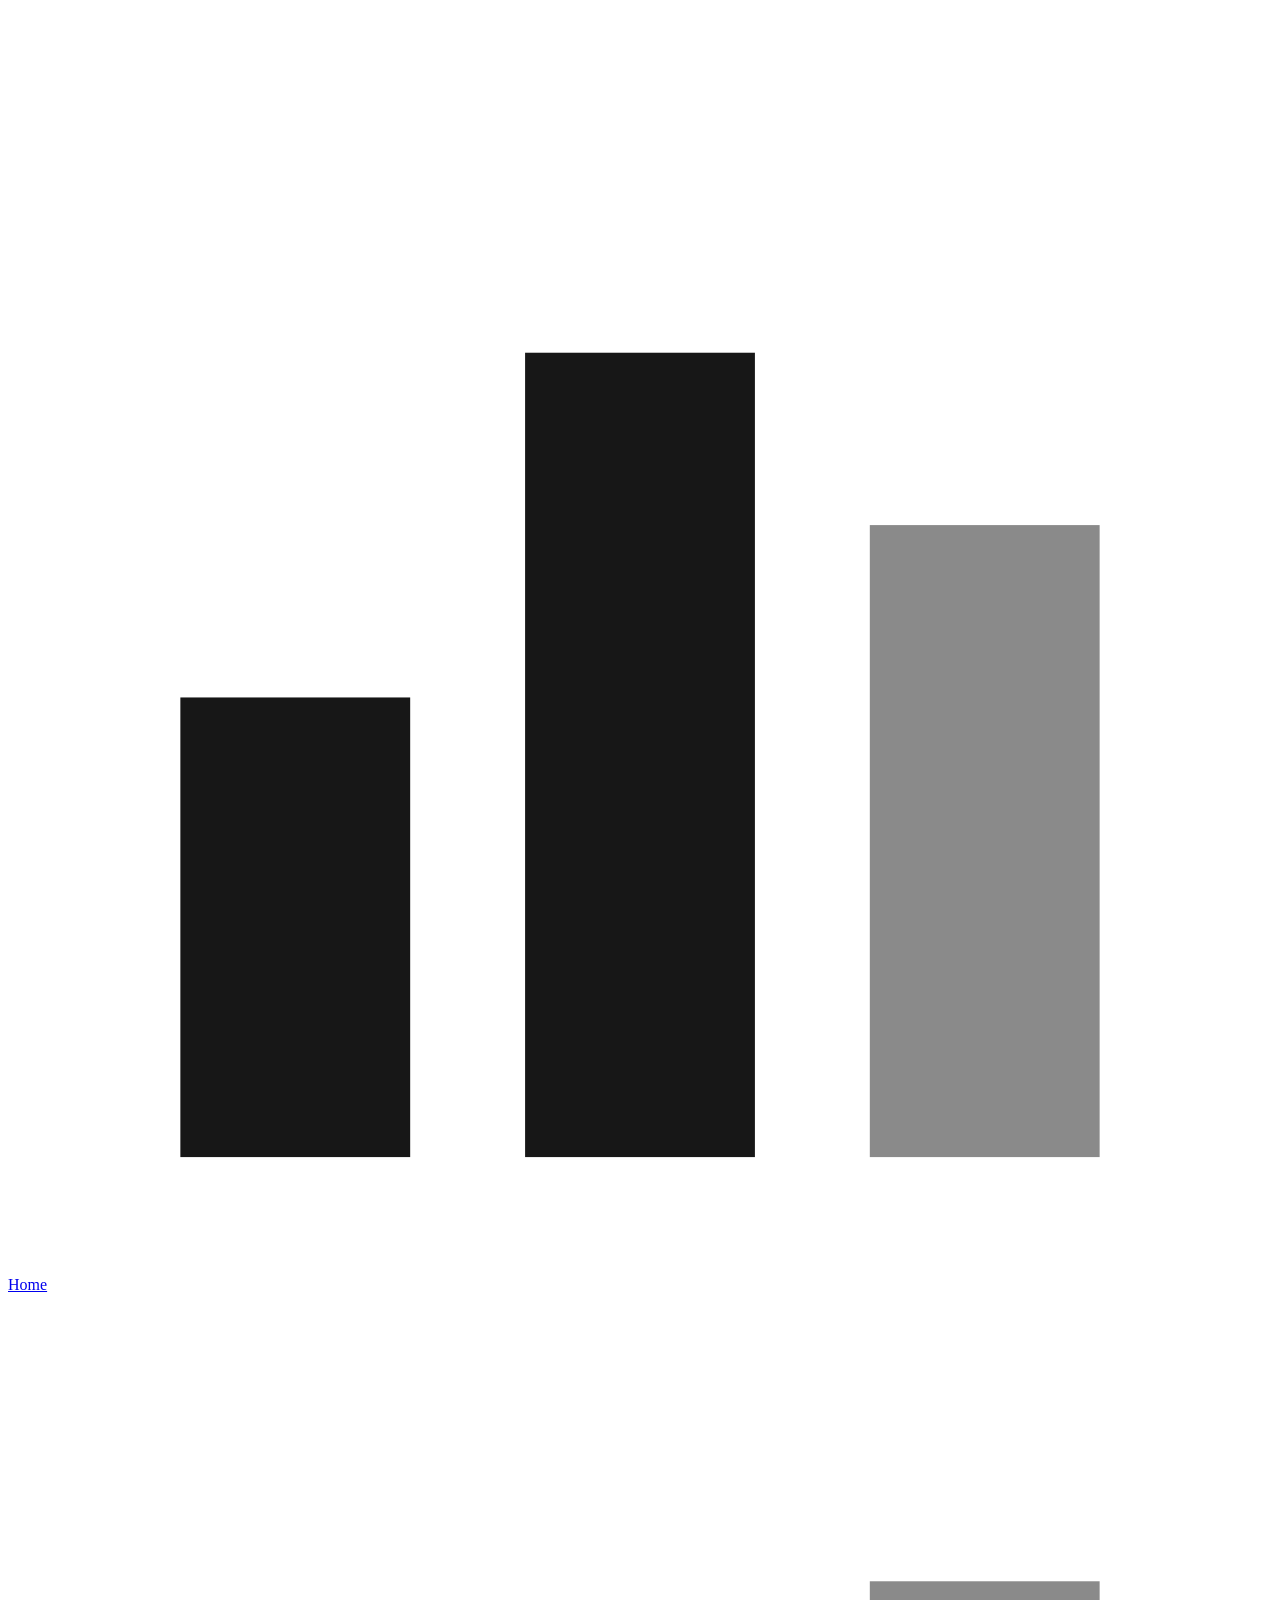
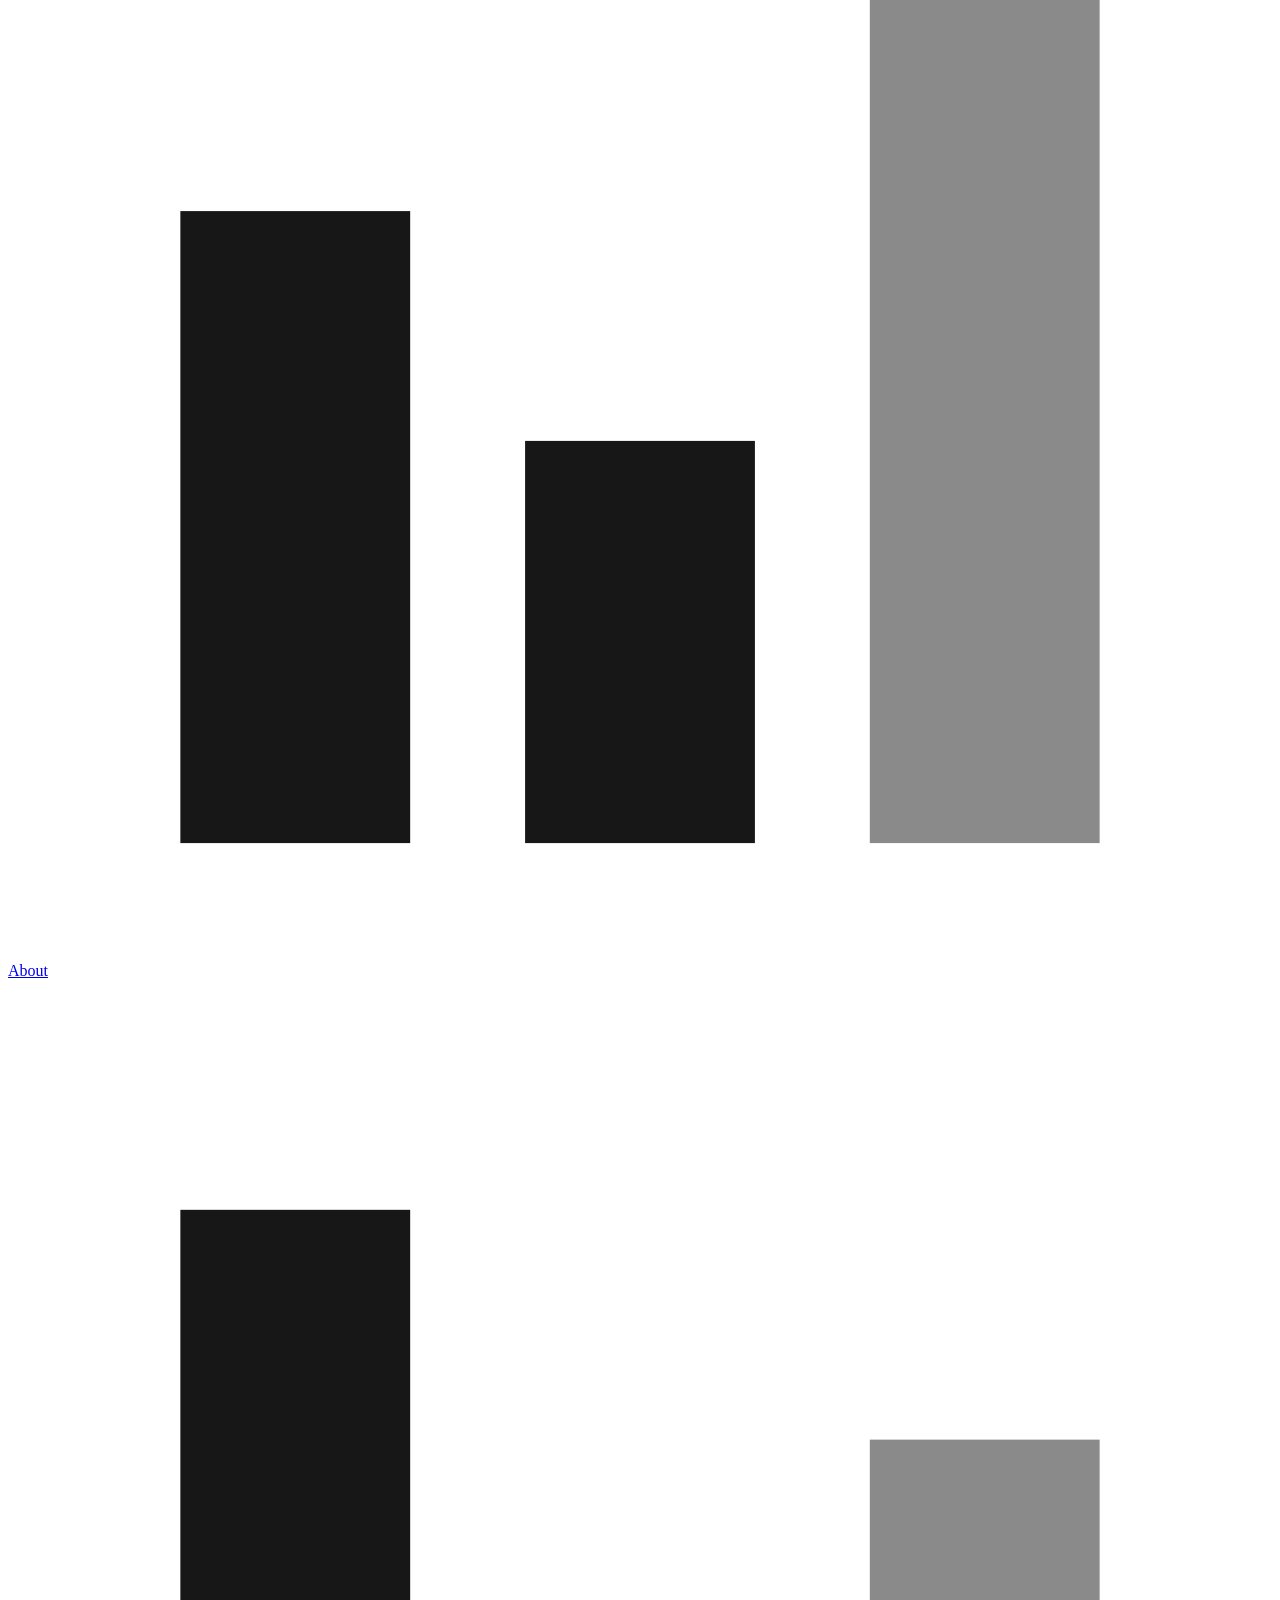
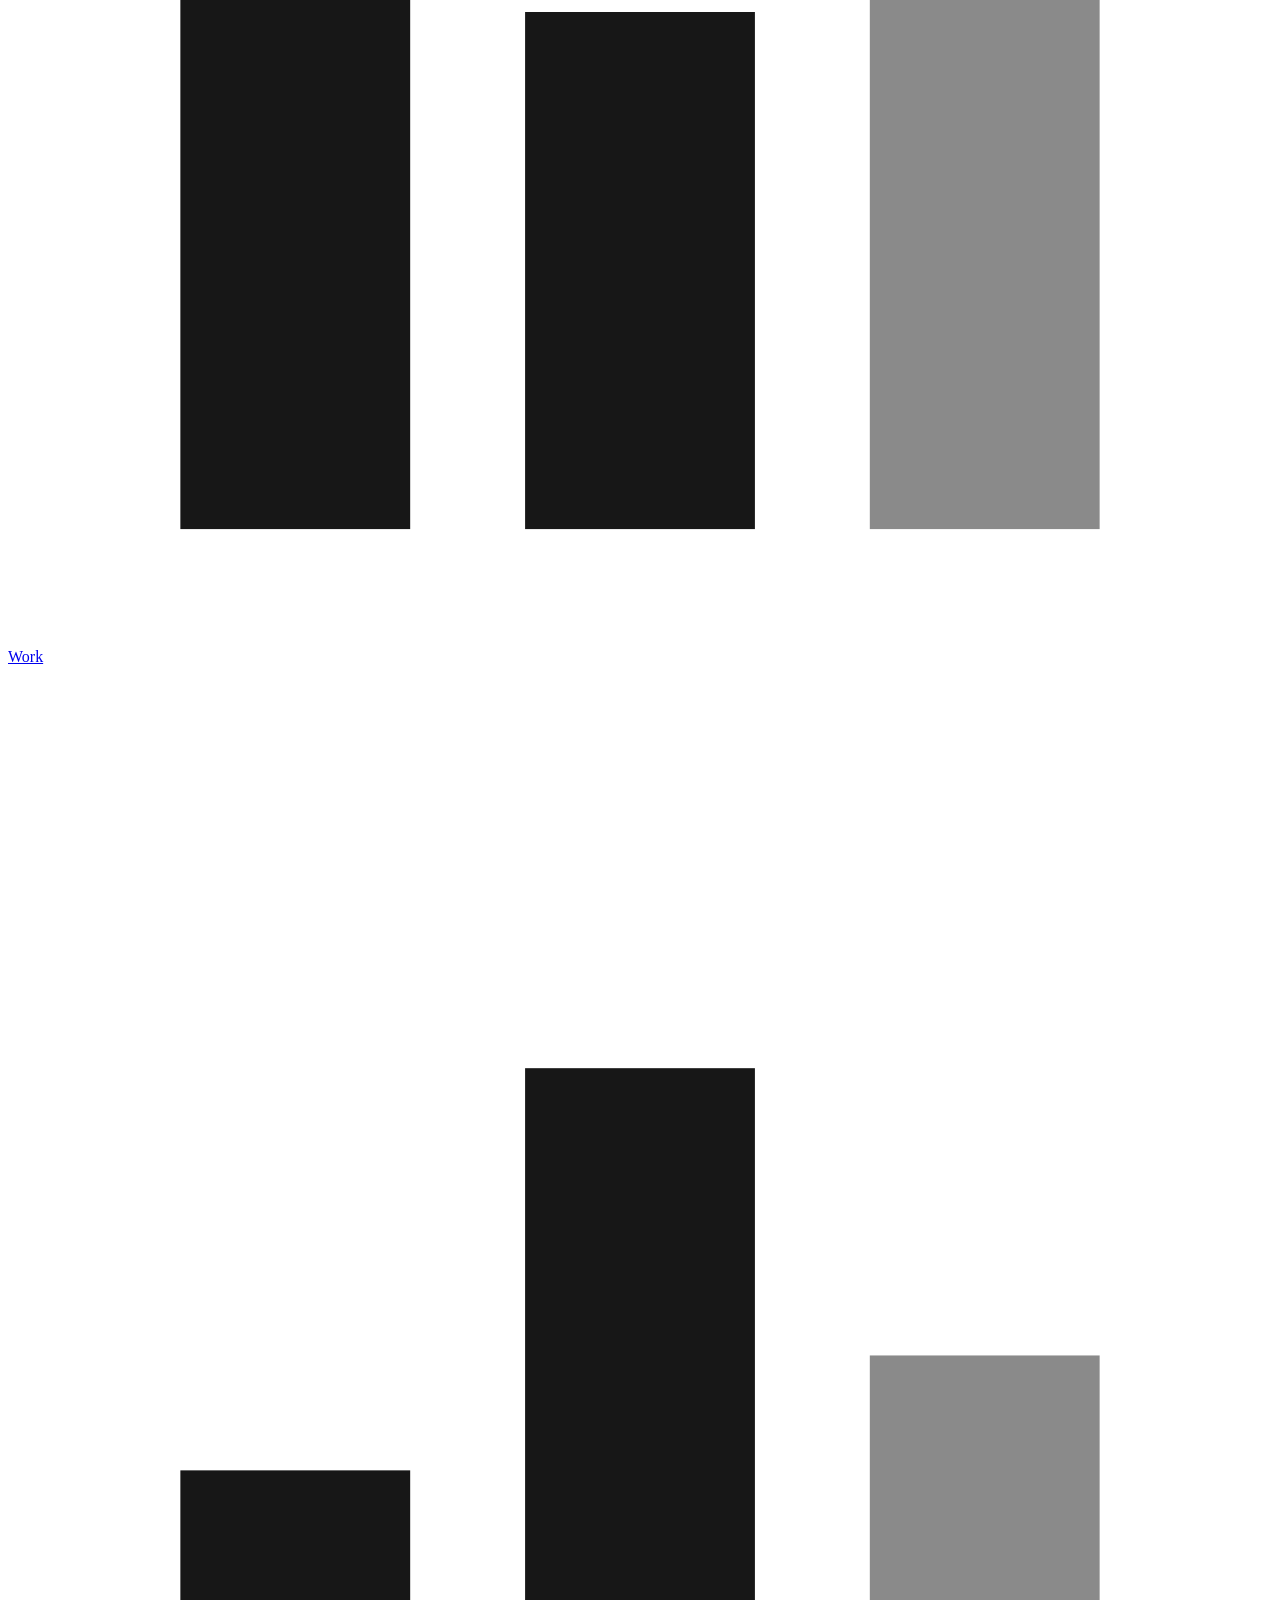
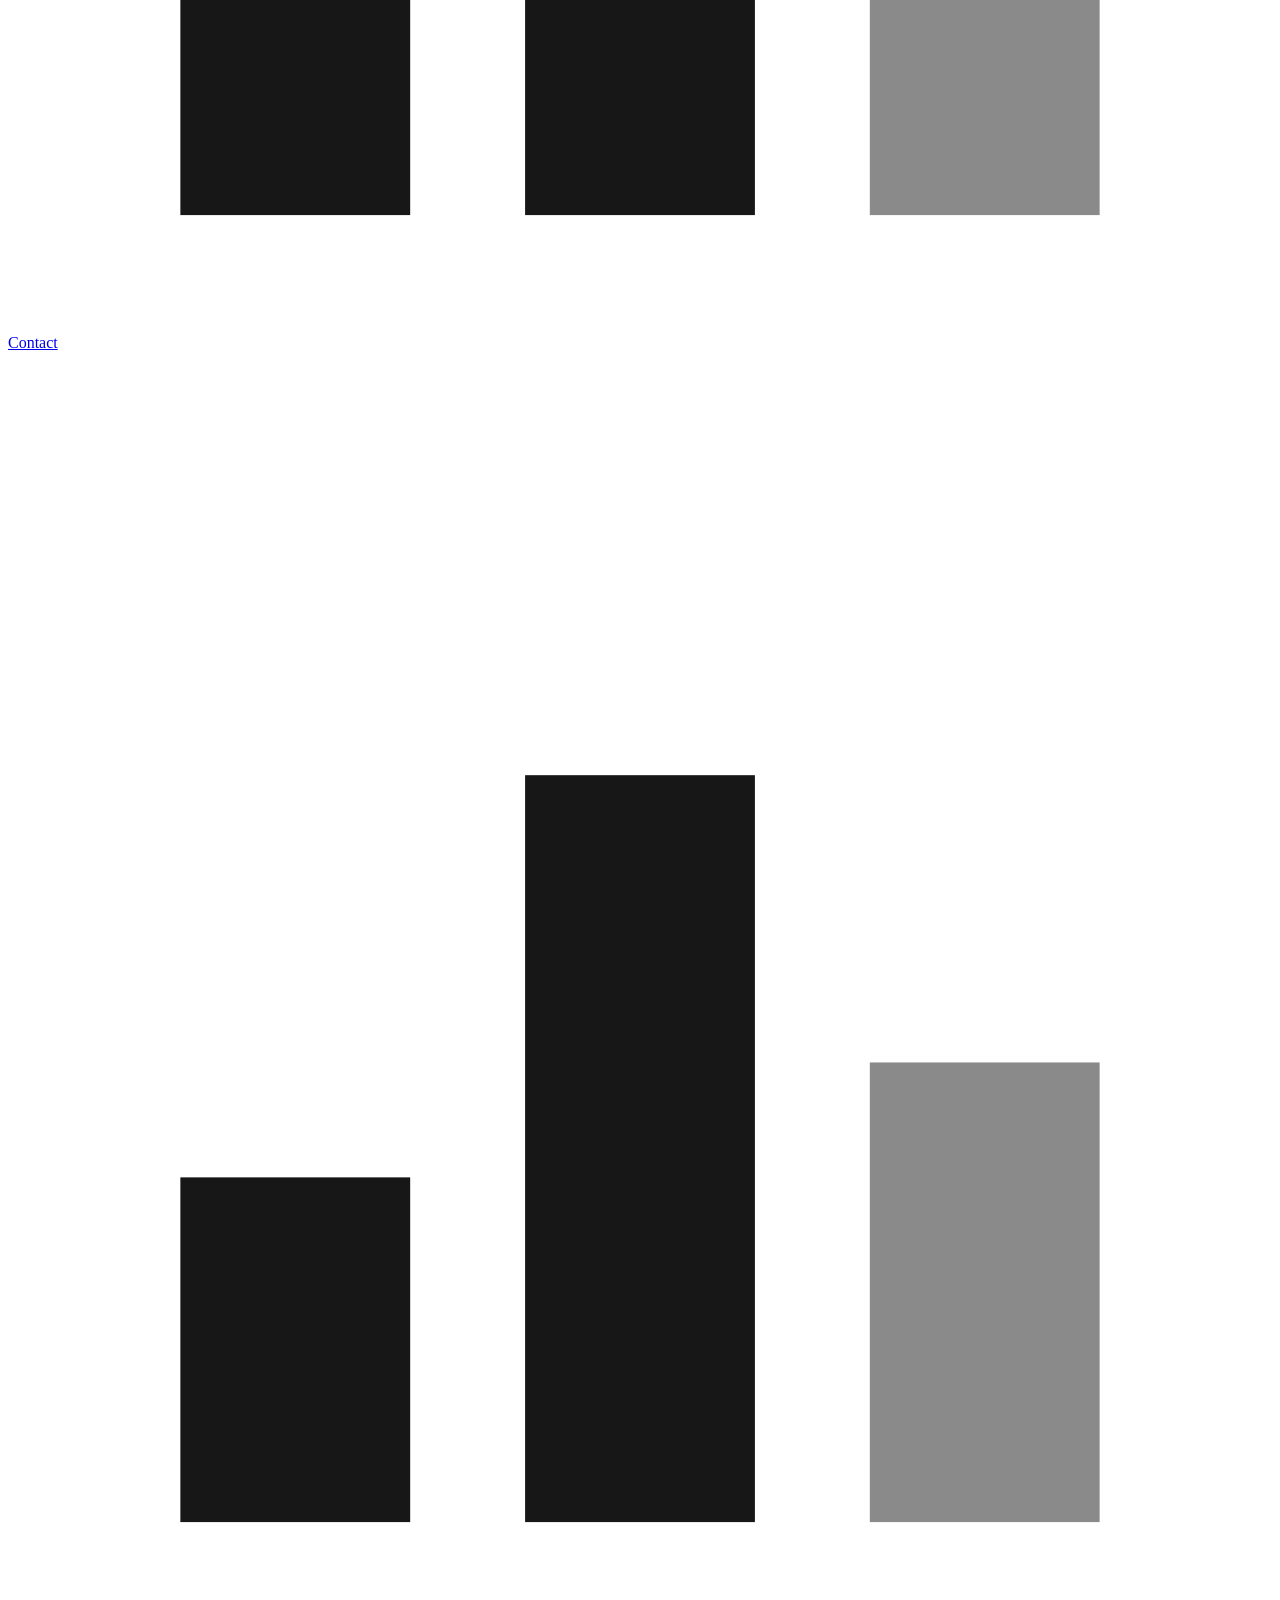
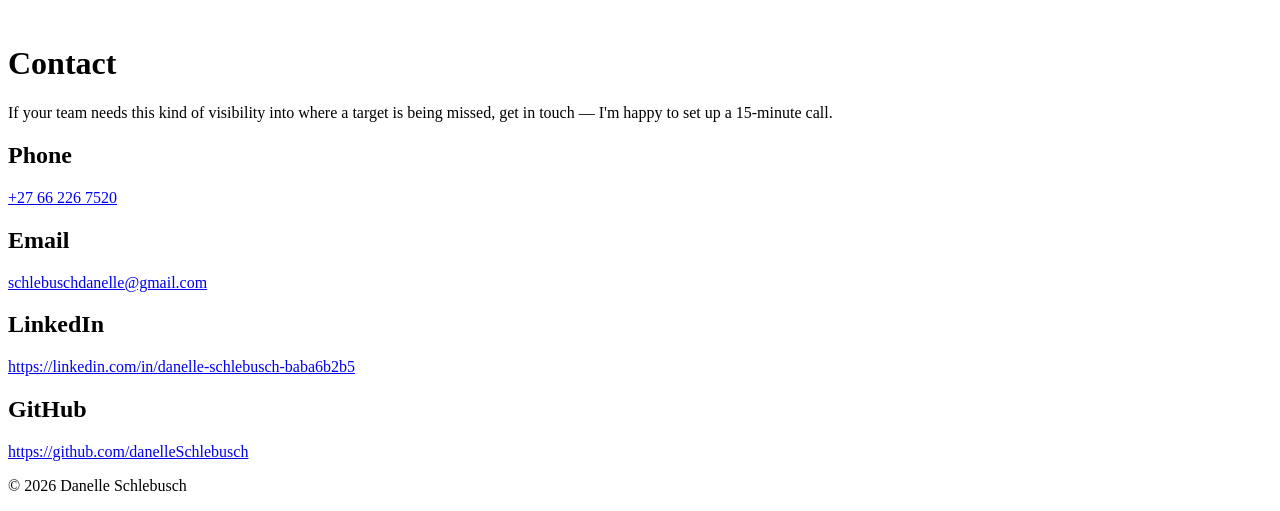
==== contact.html @ 21dba538 "contact.html" ====
<!DOCTYPE html>
<html lang="en">
<head>
  <meta charset="UTF-8">
  <meta name="viewport" content="width=device-width, initial-scale=1.0">
  <title>Contact — Danelle Schlebusch</title>
  <link rel="stylesheet" href="styles.css">
</head>
<body>

  <nav class="site-nav">
    <a href="index.html">
      <svg class="nav-icon" viewBox="0 0 22 22" aria-hidden="true">
        <rect x="3" y="12" width="4" height="8" fill="#171717"/>
        <rect x="9" y="6" width="4" height="14" fill="#171717"/>
        <rect x="15" y="9" width="4" height="11" fill="#171717" opacity="0.5"/>
      </svg>
      Home
    </a>
    <a href="about.html">
      <svg class="nav-icon" viewBox="0 0 22 22" aria-hidden="true">
        <rect x="3" y="9" width="4" height="11" fill="#171717"/>
        <rect x="9" y="13" width="4" height="7" fill="#171717"/>
        <rect x="15" y="5" width="4" height="15" fill="#171717" opacity="0.5"/>
      </svg>
      About
    </a>
    <a href="work.html">
      <svg class="nav-icon" viewBox="0 0 22 22" aria-hidden="true">
        <rect x="3" y="4" width="4" height="16" fill="#171717"/>
        <rect x="9" y="11" width="4" height="9" fill="#171717"/>
        <rect x="15" y="8" width="4" height="12" fill="#171717" opacity="0.5"/>
      </svg>
      Work
    </a>
    <a href="contact.html" class="active">
      <svg class="nav-icon" viewBox="0 0 22 22" aria-hidden="true">
        <rect x="3" y="14" width="4" height="6" fill="#171717"/>
        <rect x="9" y="7" width="4" height="13" fill="#171717"/>
        <rect x="15" y="12" width="4" height="8" fill="#171717" opacity="0.5"/>
      </svg>
      Contact
    </a>
  </nav>

  <main class="contact-page">
    <h1>
      <svg class="h1-icon" viewBox="0 0 22 22" aria-hidden="true">
        <rect x="3" y="14" width="4" height="6" fill="#171717"/>
        <rect x="9" y="7" width="4" height="13" fill="#171717"/>
        <rect x="15" y="12" width="4" height="8" fill="#171717" opacity="0.5"/>
      </svg>
      Contact
    </h1>

    <p class="contact-intro">
      If your team needs this kind of visibility into where a target is being
      missed, get in touch — I'm happy to set up a 15-minute call.
    </p>

    <section class="contact-block">
      <h2>Phone</h2>
      <p><a href="tel:+27662267520" class="contact-value">+27 66 226 7520</a></p>
    </section>

    <section class="contact-block">
      <h2>Email</h2>
      <p><a href="mailto:schlebuschdanelle@gmail.com" class="contact-value">schlebuschdanelle@gmail.com</a></p>
    </section>

    <section class="contact-block">
      <h2>LinkedIn</h2>
      <p><a href="https://linkedin.com/in/danelle-schlebusch-baba6b2b5" class="contact-value" target="_blank" rel="noopener">https://linkedin.com/in/danelle-schlebusch-baba6b2b5</a></p>
    </section>

    <section class="contact-block">
      <h2>GitHub</h2>
      <p><a href="https://github.com/danelleSchlebusch" class="contact-value" target="_blank" rel="noopener">https://github.com/danelleSchlebusch</a></p>
    </section>
  </main>

  <footer class="site-footer">
    <p>&copy; 2026 Danelle Schlebusch</p>
  </footer>

</body>
</html>
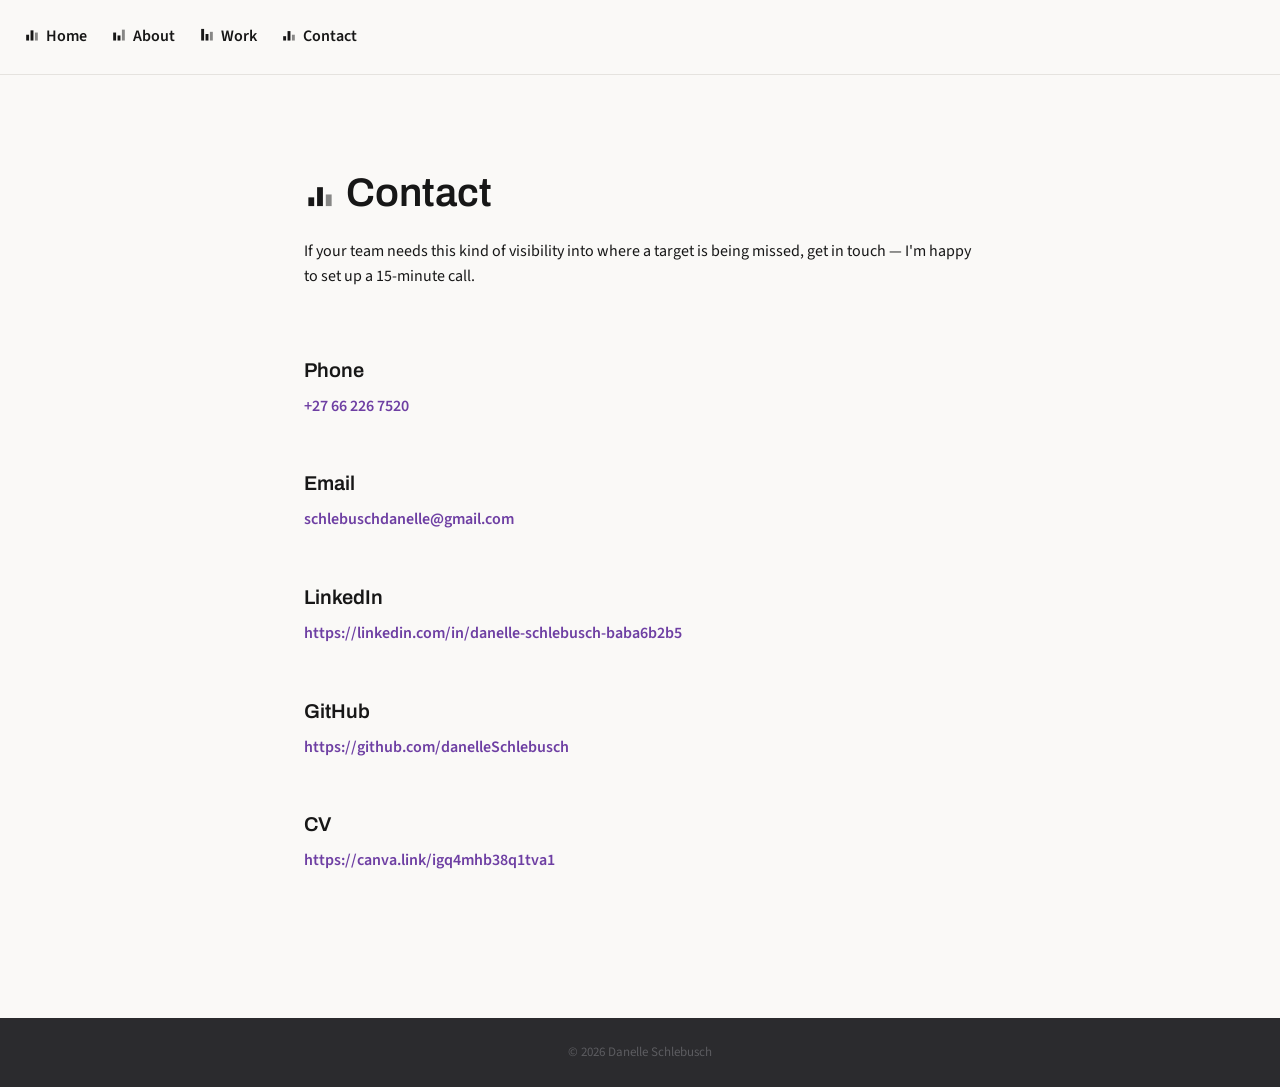
==== commit 09c035bb: "Added CV" ====
--- a/contact.html
+++ b/contact.html
@@ -77,6 +77,11 @@
       <h2>GitHub</h2>
       <p><a href="https://github.com/danelleSchlebusch" class="contact-value" target="_blank" rel="noopener">https://github.com/danelleSchlebusch</a></p>
     </section>
+
+    <section class="contact-block">
+      <h2>CV</h2>
+      <p><a href="https://canva.link/igq4mhb38q1tva1" class="contact-value" target="_blank" rel="noopener">https://canva.link/igq4mhb38q1tva1</a></p>
+    </section>
   </main>
 
   <footer class="site-footer">
@@ -84,4 +89,4 @@
   </footer>
 
 </body>
-</html>+</html>
--- a/styles.css
+++ b/styles.css
@@ -0,0 +1,390 @@
+/* ---- Fonts (from Style Guide) ---- */
+@import url('https://fonts.googleapis.com/css2?family=Archivo:wght@600&family=Source+Sans+3:wght@400;600&display=swap');
+
+/* ---- Color variables (from Style Guide) ---- */
+:root {
+  --bg: #FAF9F7;             /* page background */
+  --surface-dark: #2B2B2E;   /* nav / hero / footer background */
+  --text: #171717;           /* text on light background */
+  --text-on-dark: #FAF9F7;   /* text on dark background */
+  --muted: #5C5C60;          /* captions, footer text */
+  --accent: #6E3FA3;         /* CTA button, links */
+}
+
+/* ---- Reset ---- */
+* {
+  margin: 0;
+  padding: 0;
+  box-sizing: border-box;
+}
+
+body {
+  background-color: var(--bg);
+  color: var(--text);
+  font-family: 'Source Sans 3', sans-serif;
+  font-size: 16px;
+  line-height: 1.6;
+}
+
+/* ---- Headings ---- */
+h1, h2, h3 {
+  font-family: 'Archivo', sans-serif;
+  font-weight: 600;
+}
+
+h1 {
+  font-size: 40px;
+  line-height: 1.1;
+}
+
+/* ---- Small uppercase label ---- */
+.label {
+  font-size: 13px;
+  line-height: 1.4;
+  text-transform: uppercase;
+  letter-spacing: 0.05em;
+  font-weight: 600;
+}
+
+/* ---- Hero section ---- */
+.hero {
+  background-color: var(--surface-dark);
+  color: var(--text-on-dark);
+  padding: 96px 24px 48px;
+  position: relative;
+  overflow: hidden;
+}
+
+.hero-content {
+  max-width: 900px;
+  margin: 0 auto;
+  position: relative;
+  z-index: 2;
+}
+
+.hero-content .label {
+  color: var(--text-on-dark);
+  margin-bottom: 16px;
+}
+
+.hero-content h1 {
+  margin-bottom: 16px;
+}
+
+.hero-claim {
+  margin-bottom: 24px;
+}
+
+.hero-built-for {
+  color: var(--text-on-dark);
+  opacity: 0.8;
+  margin-bottom: 24px;
+}
+
+.button {
+  display: inline-block;
+  background-color: var(--accent);
+  color: var(--text-on-dark);
+  text-decoration: none;
+  padding: 12px 24px;
+  border-radius: 4px;
+  font-weight: 600;
+}
+
+.button:hover {
+  text-decoration: underline;
+}
+
+/* ---- Decorative bars in the hero ---- */
+.hero-bars {
+  position: absolute;
+  inset: 0;
+  display: flex;
+  align-items: flex-end;
+  justify-content: space-between;
+  padding: 0 24px 24px;
+  opacity: 0.18;
+  z-index: 1;
+}
+
+.bar-chart {
+  display: flex;
+  align-items: flex-end;
+  gap: 6px;
+}
+
+.bar {
+  width: 16px;
+  background-color: var(--text-on-dark);
+}
+
+.bar-1  { height: 60px; }
+.bar-2  { height: 140px; }
+.bar-3  { height: 40px; }
+.bar-4  { height: 110px; }
+.bar-5  { height: 50px; }
+.bar-6  { height: 160px; }
+.bar-7  { height: 80px; }
+.bar-8  { height: 180px; }
+.bar-9  { height: 55px; }
+.bar-10 { height: 130px; }
+.bar-11 { height: 70px; }
+.bar-12 { height: 150px; }
+.bar-13 { height: 100px; }
+.bar-14 { height: 45px; }
+.bar-15 { height: 170px; }
+.bar-16 { height: 65px; }
+.bar-17 { height: 120px; }
+.bar-18 { height: 40px; }
+.bar-19 { height: 90px; }
+.bar-20 { height: 35px; }
+.bar-21 { height: 145px; }
+
+/* ---- Nav bar ---- */
+.site-nav {
+  display: flex;
+  align-items: center;
+  gap: 24px;
+  padding: 24px;
+  background-color: var(--bg);
+  border-bottom: 1px solid #E5E3DF;
+}
+
+.site-nav a:hover {
+  color: var(--accent);
+  text-decoration: underline;
+}
+
+.site-nav a {
+  display: inline-flex;
+  align-items: center;
+  gap: 6px;
+  color: var(--text);
+  font-weight: 600;
+  text-decoration: none;
+}
+
+.nav-icon {
+  width: 16px;
+  height: 16px;
+  position: relative;
+  top: -3px;
+}
+
+.about-page h1 {
+  display: flex;
+  align-items: center;
+  gap: 10px;
+}
+
+.h1-icon {
+  width: 32px;
+  height: 32px;
+}
+
+/* ---- Footer ---- */
+.site-footer {
+  background-color: var(--surface-dark);
+  color: var(--muted);
+  text-align: center;
+  padding: 24px;
+  font-size: 13px;
+}
+
+/* ---- Mobile spacing (Style Guide: 48px on mobile) ---- */
+@media (max-width: 600px) {
+  .hero {
+    padding: 48px 16px;
+  }
+}
+
+/* ABOUT PAGE */
+
+.about-page {
+  max-width: 720px;
+  margin: 0 auto;
+  padding: 96px 24px;
+}
+
+.about-page h1 {
+  font-family: 'Archivo', sans-serif;
+  font-weight: 600;
+  font-size: 40px;
+  line-height: 1.1;
+  color: #171717;
+  margin-bottom: 64px;
+}
+
+.about-block {
+  margin-bottom: 64px;
+}
+
+.about-block h2 {
+  font-family: 'Archivo', sans-serif;
+  font-weight: 600;
+  font-size: 28px;
+  line-height: 1.2;
+  color: #171717;
+  margin-bottom: 16px;
+}
+
+.about-block p {
+  font-family: 'Source Sans 3', sans-serif;
+  font-weight: 400;
+  font-size: 16px;
+  line-height: 1.6;
+  color: #171717;
+}
+
+.cta-link {
+  display: inline-block;
+  font-family: 'Source Sans 3', sans-serif;
+  font-weight: 600;
+  font-size: 16px;
+  color: #6E3FA3;
+  text-decoration: none;
+}
+
+.cta-link:hover {
+  text-decoration: underline;
+}
+
+@media (max-width: 600px) {
+  .about-page {
+    padding: 48px 24px;
+  }
+}
+
+.cert-list {
+  margin-top: 16px;
+  padding-left: 24px;
+  font-family: 'Source Sans 3', sans-serif;
+  font-weight: 400;
+  font-size: 16px;
+  line-height: 1.6;
+  color: #171717;
+}
+
+.cert-list li {
+  margin-bottom: 8px;
+}
+
+/* Work Page */
+
+.work {
+  max-width: 700px;
+  margin: 0 auto;
+  padding: 96px 24px;
+}
+
+.work h1 {
+  font-family: 'Archivo', sans-serif;
+  font-weight: 600;
+  font-size: 40px;
+  line-height: 1.1;
+  margin: 0;
+  color: #171717;
+  display: flex;
+  align-items: center;
+  gap: 10px;
+}
+
+.work h2 {
+  font-family: 'Archivo', sans-serif;
+  font-weight: 600;
+  font-size: 28px;
+  line-height: 1.2;
+  margin-top: 64px;
+  margin-bottom: 16px;
+  color: #171717;
+}
+
+.work h3 {
+  font-family: 'Archivo', sans-serif;
+  font-weight: 600;
+  font-size: 20px;
+  line-height: 1.3;
+  margin-top: 16px;
+  margin-bottom: 16px;
+  color: #171717;
+}
+
+.work-figure {
+  margin-top: 64px;
+  margin-bottom: 0;
+}
+
+.work-screenshot {
+  width: 100%;
+  display: block;
+  border: 1px solid #E5E3DF;
+}
+
+.work-figure figcaption p {
+  color: var(--muted);
+  margin: 0;
+}
+
+.work-closing {
+  margin-top: 64px;
+}
+
+.work-disclaimer {
+  color: var(--muted);
+  font-size: 13px;
+  margin-top: 16px;
+}
+
+.work-cta,
+a.work-cta {
+  color: var(--accent);
+  text-decoration: none;
+}
+
+.work-cta:hover {
+  text-decoration: underline;
+}
+
+/* Contact Page */
+
+.contact-page {
+  max-width: 720px;
+  margin: 0 auto;
+  padding: 96px 24px;
+}
+
+.contact-page h1 {
+  display: flex;
+  align-items: center;
+  gap: 10px;
+  margin-bottom: 24px;
+}
+
+.contact-intro {
+  margin-bottom: 64px;
+}
+
+.contact-block {
+  margin-bottom: 48px;
+}
+
+.contact-block h2 {
+  font-size: 20px;
+  margin-bottom: 8px;
+}
+
+.contact-value {
+  font-weight: 600;
+  color: var(--accent);
+  text-decoration: none;
+}
+
+.contact-value:hover {
+  text-decoration: underline;
+}
+
+@media (max-width: 600px) {
+  .contact-page {
+    padding: 48px 24px;
+  }
+}
